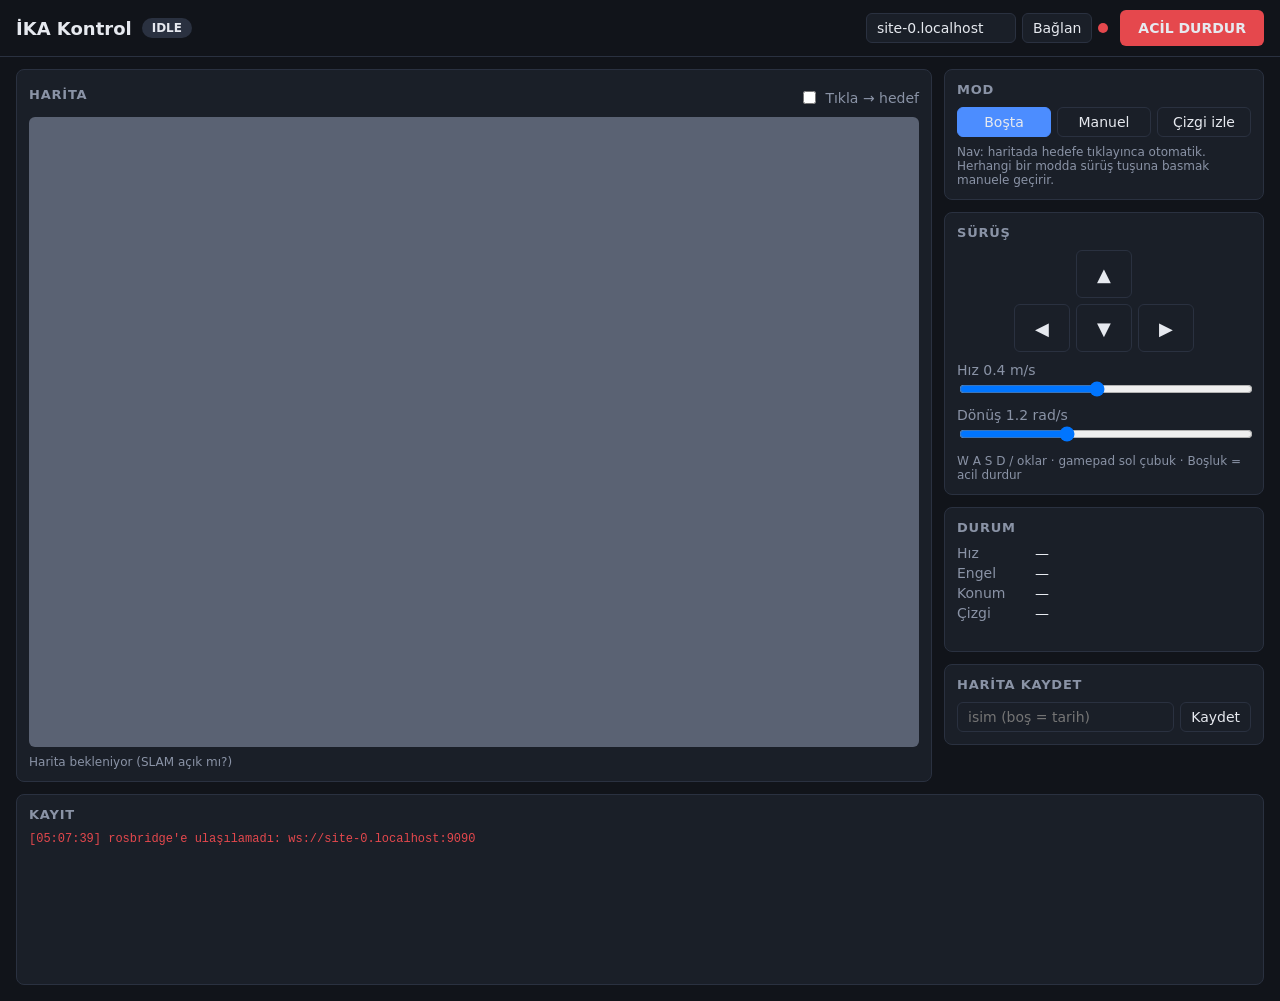
==== src/ika_gcs/web/index.html @ f063a177 "feat: persist native Gemstone setup and drive calibration" ====
<!DOCTYPE html>
<html lang="tr">
<head>
  <meta charset="utf-8">
  <meta name="viewport" content="width=device-width, initial-scale=1">
  <title>İKA Kontrol</title>
  <link rel="stylesheet" href="style.css">
</head>
<body>
  <header>
    <div class="brand">
      <h1>İKA Kontrol</h1>
      <span id="mode-badge" class="badge mode-idle">—</span>
    </div>
    <div class="conn">
      <input id="host" aria-label="robot adresi" title="robot adresi (port verilmezse 9090)" spellcheck="false">
      <button id="connect">Bağlan</button>
      <span id="conn-state" class="dot off" title="bağlantı"></span>
    </div>
    <button id="estop" class="estop" title="Boşluk tuşu">ACİL DURDUR</button>
    <button id="release" class="release hidden">Acil durdurmayı kaldır</button>
  </header>

  <main>
    <section class="panel map-panel">
      <div class="panel-head">
        <h2>Harita</h2>
        <label class="toggle"><input type="checkbox" id="goal-mode"> Tıkla → hedef</label>
      </div>
      <canvas id="map"></canvas>
      <p id="map-info" class="muted">Harita bekleniyor (SLAM açık mı?)</p>
    </section>

    <div class="side">
      <section class="panel">
        <h2>Mod</h2>
        <div class="modes">
          <button data-mode="idle">Boşta</button>
          <button data-mode="manual">Manuel</button>
          <button data-mode="line">Çizgi izle</button>
        </div>
        <p class="muted">Nav: haritada hedefe tıklayınca otomatik. Herhangi bir modda sürüş tuşuna basmak manuele geçirir.</p>
      </section>

      <section class="panel">
        <h2>Sürüş</h2>
        <div class="pad">
          <button class="key" data-v="1" data-w="0" style="grid-area:up">▲</button>
          <button class="key" data-v="0" data-w="1" style="grid-area:left">◀</button>
          <button class="key" data-v="-1" data-w="0" style="grid-area:down">▼</button>
          <button class="key" data-v="0" data-w="-1" style="grid-area:right">▶</button>
        </div>
        <label>Hız <span id="v-max-label"></span>
          <input id="v-max" type="range" min="0.05" max="0.8" step="0.01" value="0.4"></label>
        <label>Dönüş <span id="w-max-label"></span>
          <input id="w-max" type="range" min="0.2" max="3.0" step="0.1" value="1.2"></label>
        <p class="muted">W A S D / oklar · gamepad sol çubuk · Boşluk = acil durdur</p>
      </section>

      <section class="panel">
        <h2>Durum</h2>
        <dl class="stats">
          <dt>Hız</dt><dd id="speed">—</dd>
          <dt>Engel</dt><dd id="obstacle">—</dd>
          <dt>Konum</dt><dd id="pose">—</dd>
          <dt>Çizgi</dt><dd id="line-status">—</dd>
        </dl>
        <div id="line-sensors" class="sensors"></div>
        <p id="line-raw" class="muted raw"></p>
      </section>

      <section class="panel">
        <h2>Harita kaydet</h2>
        <div class="row">
          <input id="map-name" placeholder="isim (boş = tarih)" spellcheck="false">
          <button id="save-map">Kaydet</button>
        </div>
      </section>
    </div>
  </main>

  <section class="panel log-panel">
    <h2>Kayıt</h2>
    <div id="log"></div>
  </section>

  <script src="vendor/roslib.js"></script>
  <script src="app.js?v=turn-direction-2"></script>
</body>
</html>
---- src/ika_gcs/web/style.css ----
:root {
  --bg: #11141a;
  --panel: #1a1f28;
  --line: #2a3140;
  --text: #e6e9ef;
  --muted: #8a93a6;
  --accent: #4c8dff;
  --ok: #2ec27e;
  --warn: #f0a830;
  --danger: #e5484d;
  --free: #e7e9ee;
  --occupied: #11141a;
  --unknown: #5a6273;
  font-family: system-ui, -apple-system, "Segoe UI", sans-serif;
}

* { box-sizing: border-box; }

body {
  margin: 0;
  background: var(--bg);
  color: var(--text);
  font-size: 14px;
}

body.estop-active { box-shadow: inset 0 0 0 4px var(--danger); }

header {
  display: flex;
  flex-wrap: wrap;
  align-items: center;
  gap: 12px;
  padding: 10px 16px;
  border-bottom: 1px solid var(--line);
}

.brand { display: flex; align-items: center; gap: 10px; margin-right: auto; }
h1 { font-size: 18px; margin: 0; }
h2 { font-size: 13px; text-transform: uppercase; letter-spacing: .06em; color: var(--muted); margin: 0 0 10px; }

.badge {
  padding: 3px 10px;
  border-radius: 999px;
  font-weight: 600;
  font-size: 12px;
  background: var(--line);
}
.mode-manual { background: var(--accent); }
.mode-line { background: var(--ok); color: #071a10; }
.mode-nav { background: var(--warn); color: #241600; }
.mode-estop { background: var(--danger); }

.conn { display: flex; align-items: center; gap: 6px; }
.conn input { width: 150px; }
.dot { width: 10px; height: 10px; border-radius: 50%; display: inline-block; }
.dot.on { background: var(--ok); }
.dot.off { background: var(--danger); }

button, input {
  font: inherit;
  color: var(--text);
  background: var(--panel);
  border: 1px solid var(--line);
  border-radius: 6px;
  padding: 6px 10px;
}
button { cursor: pointer; }
button:hover { border-color: var(--accent); }
button.active { background: var(--accent); border-color: var(--accent); }

.estop, .release {
  font-weight: 700;
  padding: 10px 18px;
  border: none;
}
.estop { background: var(--danger); }
.release { background: var(--warn); color: #241600; }
.hidden { display: none; }

main {
  display: grid;
  grid-template-columns: minmax(0, 1fr) 320px;
  gap: 12px;
  padding: 12px 16px;
}

.panel {
  background: var(--panel);
  border: 1px solid var(--line);
  border-radius: 8px;
  padding: 12px;
}
.side { display: flex; flex-direction: column; gap: 12px; }
.panel-head { display: flex; justify-content: space-between; align-items: center; }
.toggle { color: var(--muted); display: flex; gap: 6px; align-items: center; margin-bottom: 10px; }

#map {
  width: 100%;
  height: min(70vh, 640px);
  background: var(--unknown);
  border-radius: 6px;
  display: block;
}
#map.goal { cursor: crosshair; }

.muted { color: var(--muted); font-size: 12px; margin: 8px 0 0; }

.modes { display: grid; grid-template-columns: repeat(3, 1fr); gap: 6px; }

.pad {
  display: grid;
  grid-template-areas: ". up ." "left down right";
  grid-template-columns: repeat(3, 56px);
  gap: 6px;
  justify-content: center;
  margin-bottom: 10px;
}
.key { height: 48px; font-size: 18px; touch-action: none; user-select: none; }
.key.pressed { background: var(--accent); }

label { display: block; color: var(--muted); margin-top: 6px; }
label input[type=range] { width: 100%; padding: 0; }

.stats { display: grid; grid-template-columns: 70px 1fr; gap: 4px 8px; margin: 0; }
.stats dt { color: var(--muted); }
.stats dd { margin: 0; font-variant-numeric: tabular-nums; }

.sensors { display: flex; gap: 6px; justify-content: center; margin-top: 10px; }
.sensors span {
  width: 18px;
  height: 18px;
  border-radius: 50%;
  border: 2px solid var(--line);
}
.sensors span.on { background: var(--ok); border-color: var(--ok); }

.raw { text-align: center; font-family: ui-monospace, Menlo, monospace; }

.row { display: flex; gap: 6px; }
.row input { flex: 1; min-width: 0; }

.log-panel { margin: 0 16px 16px; }
#log {
  height: 140px;
  overflow-y: auto;
  font-family: ui-monospace, Menlo, monospace;
  font-size: 12px;
}
#log .warn { color: var(--warn); }
#log .error { color: var(--danger); }

@media (max-width: 860px) {
  main { grid-template-columns: 1fr; }
  #map { height: 55vh; }
}
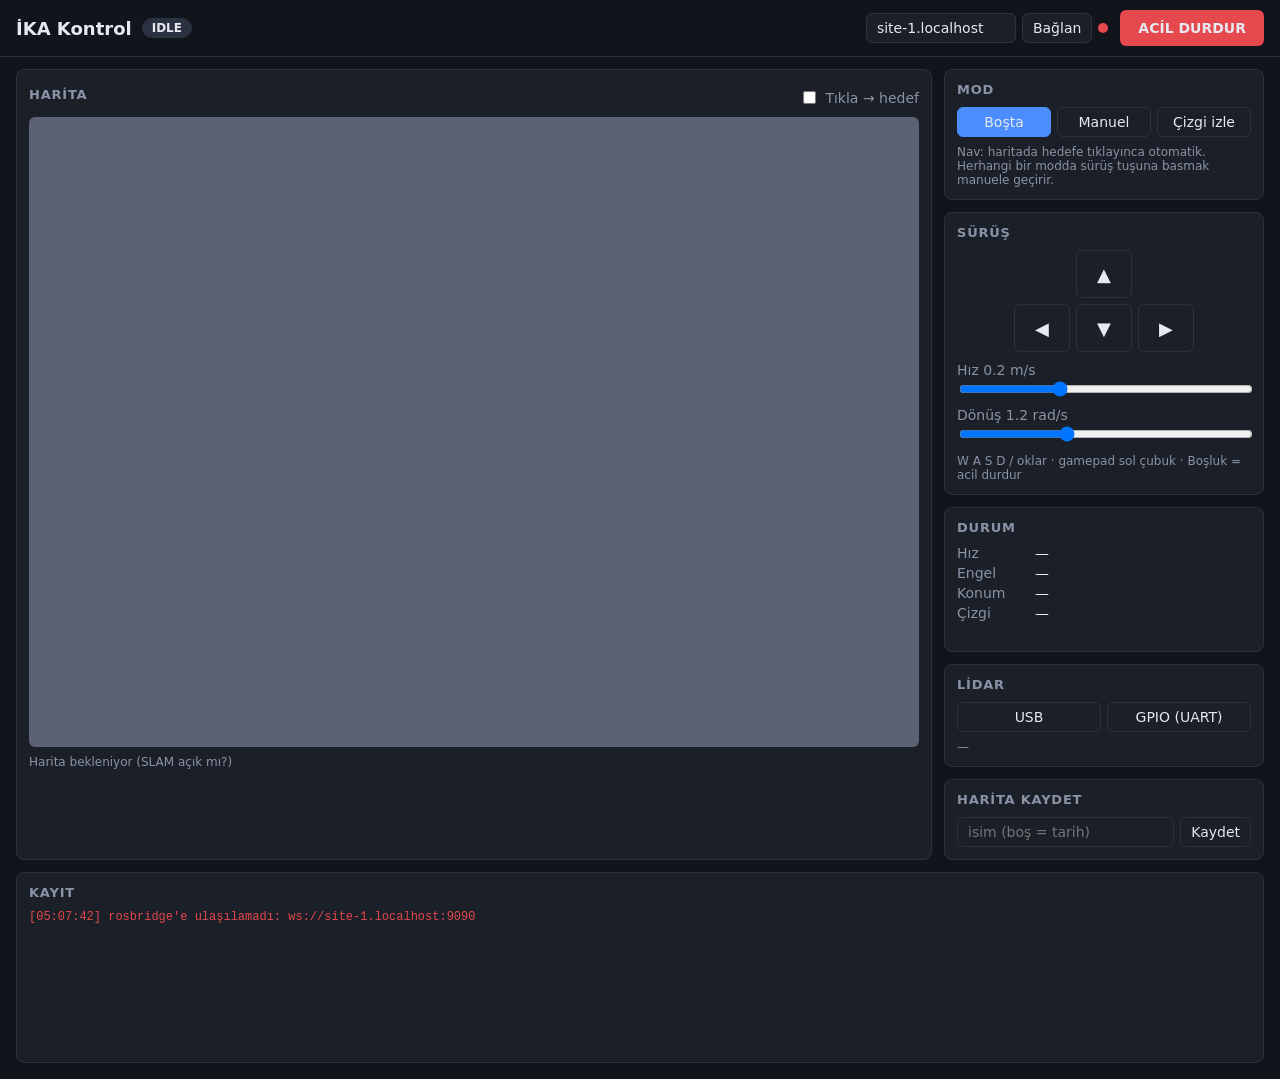
==== commit 58f0a207: "feat(lidar): select USB or GPIO lidar from the web UI lidar_manager_node replaces lidar_motor_node a" ====
--- a/src/ika_gcs/web/index.html
+++ b/src/ika_gcs/web/index.html
@@ -51,7 +51,7 @@
           <button class="key" data-v="0" data-w="-1" style="grid-area:right">▶</button>
         </div>
         <label>Hız <span id="v-max-label"></span>
-          <input id="v-max" type="range" min="0.05" max="0.8" step="0.01" value="0.4"></label>
+          <input id="v-max" type="range" min="0.05" max="0.5" step="0.01" value="0.2"></label>
         <label>Dönüş <span id="w-max-label"></span>
           <input id="w-max" type="range" min="0.2" max="3.0" step="0.1" value="1.2"></label>
         <p class="muted">W A S D / oklar · gamepad sol çubuk · Boşluk = acil durdur</p>
@@ -70,6 +70,15 @@
       </section>
 
       <section class="panel">
+        <h2>Lidar</h2>
+        <div class="modes two">
+          <button data-lidar="usb">USB</button>
+          <button data-lidar="gpio">GPIO (UART)</button>
+        </div>
+        <p id="lidar-status" class="muted">—</p>
+      </section>
+
+      <section class="panel">
         <h2>Harita kaydet</h2>
         <div class="row">
           <input id="map-name" placeholder="isim (boş = tarih)" spellcheck="false">
@@ -85,6 +94,6 @@
   </section>
 
   <script src="vendor/roslib.js"></script>
-  <script src="app.js?v=turn-direction-2"></script>
+  <script src="app.js"></script>
 </body>
 </html>
--- a/src/ika_gcs/web/style.css
+++ b/src/ika_gcs/web/style.css
@@ -106,6 +106,10 @@
 .muted { color: var(--muted); font-size: 12px; margin: 8px 0 0; }
 
 .modes { display: grid; grid-template-columns: repeat(3, 1fr); gap: 6px; }
+.modes.two { grid-template-columns: repeat(2, 1fr); }
+button:disabled { opacity: .5; cursor: wait; }
+.muted.ok { color: var(--ok); }
+.muted.warn { color: var(--warn); }
 
 .pad {
   display: grid;
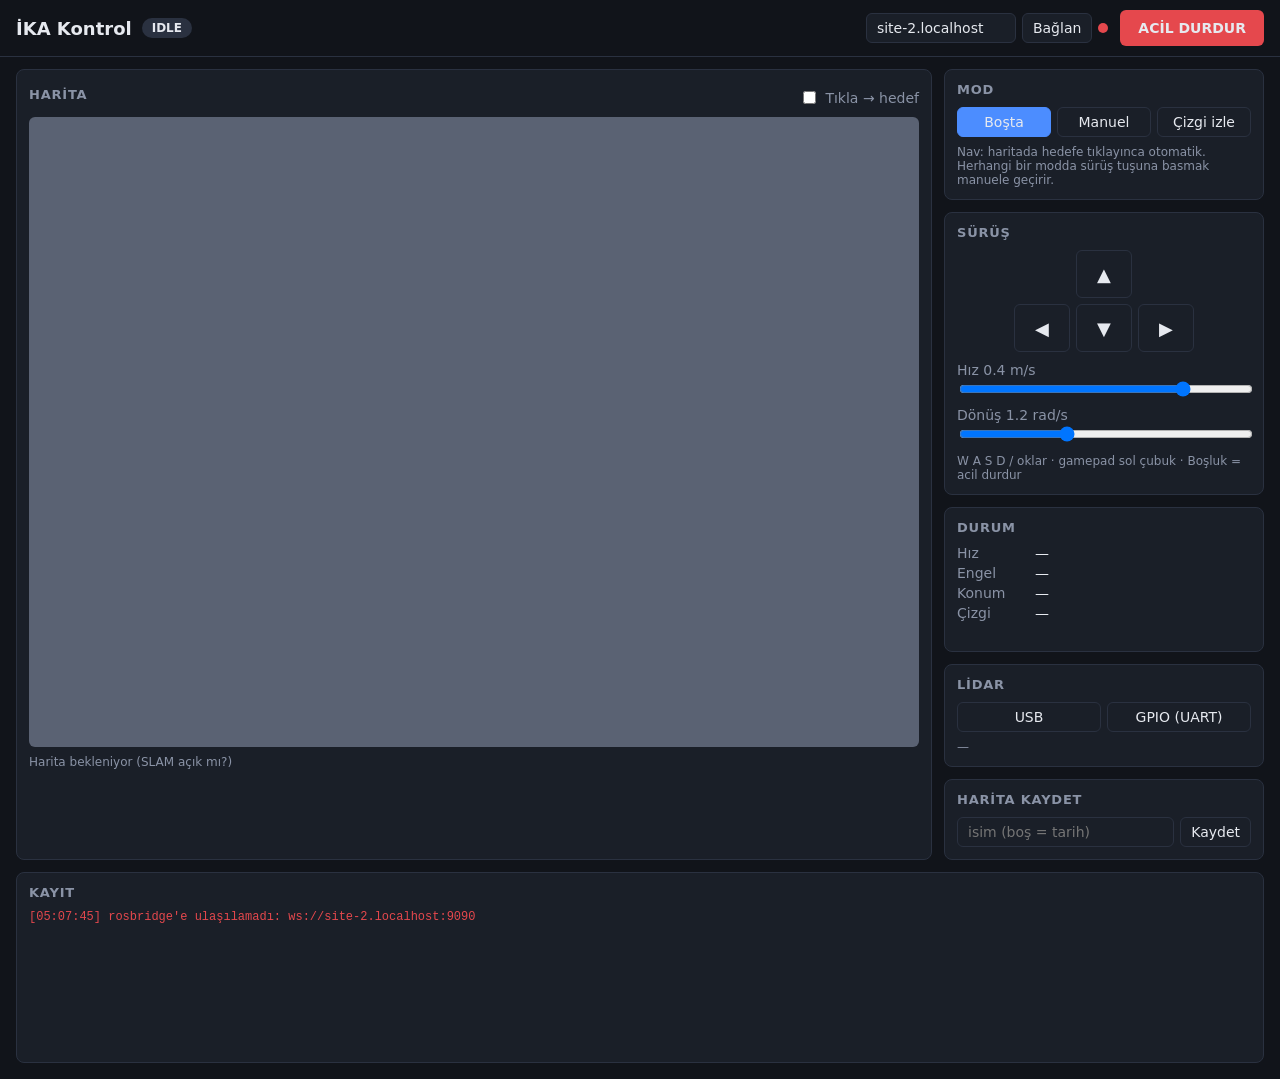
==== commit b71afbe8: "feat(deploy): make native install reproducible for multiple robots - install-native.sh: user/path in" ====
--- a/src/ika_gcs/web/index.html
+++ b/src/ika_gcs/web/index.html
@@ -51,7 +51,7 @@
           <button class="key" data-v="0" data-w="-1" style="grid-area:right">▶</button>
         </div>
         <label>Hız <span id="v-max-label"></span>
-          <input id="v-max" type="range" min="0.05" max="0.5" step="0.01" value="0.2"></label>
+          <input id="v-max" type="range" min="0.05" max="0.5" step="0.01" value="0.4"></label>
         <label>Dönüş <span id="w-max-label"></span>
           <input id="w-max" type="range" min="0.2" max="3.0" step="0.1" value="1.2"></label>
         <p class="muted">W A S D / oklar · gamepad sol çubuk · Boşluk = acil durdur</p>
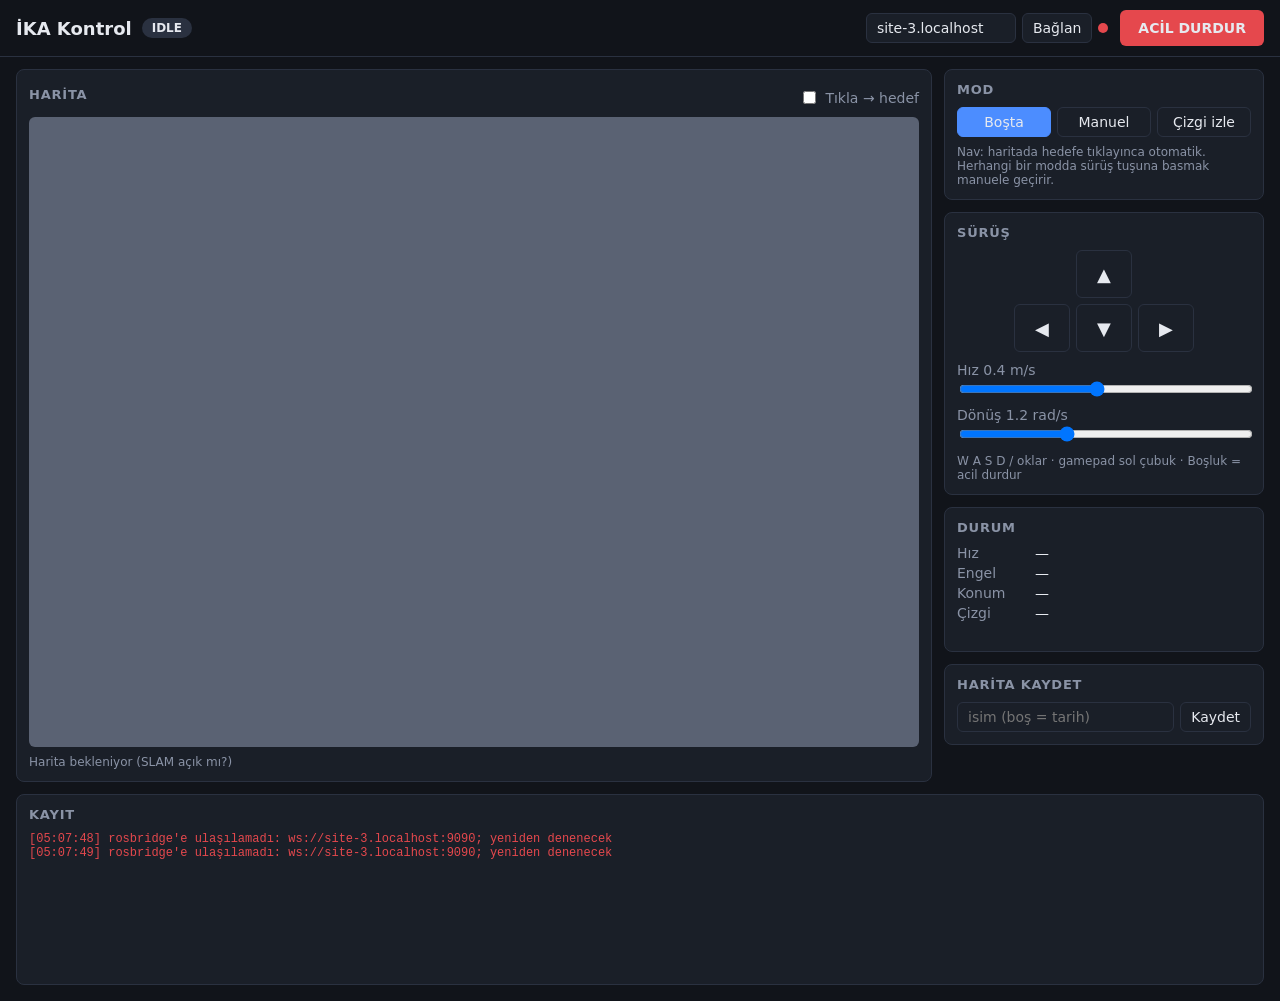
==== commit 0feda81d: "fix: reconnect web controls when rosbridge starts late" ====
--- a/src/ika_gcs/web/index.html
+++ b/src/ika_gcs/web/index.html
@@ -51,7 +51,7 @@
           <button class="key" data-v="0" data-w="-1" style="grid-area:right">▶</button>
         </div>
         <label>Hız <span id="v-max-label"></span>
-          <input id="v-max" type="range" min="0.05" max="0.5" step="0.01" value="0.4"></label>
+          <input id="v-max" type="range" min="0.05" max="0.8" step="0.01" value="0.4"></label>
         <label>Dönüş <span id="w-max-label"></span>
           <input id="w-max" type="range" min="0.2" max="3.0" step="0.1" value="1.2"></label>
         <p class="muted">W A S D / oklar · gamepad sol çubuk · Boşluk = acil durdur</p>
@@ -70,15 +70,6 @@
       </section>
 
       <section class="panel">
-        <h2>Lidar</h2>
-        <div class="modes two">
-          <button data-lidar="usb">USB</button>
-          <button data-lidar="gpio">GPIO (UART)</button>
-        </div>
-        <p id="lidar-status" class="muted">—</p>
-      </section>
-
-      <section class="panel">
         <h2>Harita kaydet</h2>
         <div class="row">
           <input id="map-name" placeholder="isim (boş = tarih)" spellcheck="false">
@@ -94,6 +85,6 @@
   </section>
 
   <script src="vendor/roslib.js"></script>
-  <script src="app.js"></script>
+  <script src="app.js?v=reconnect-3"></script>
 </body>
 </html>
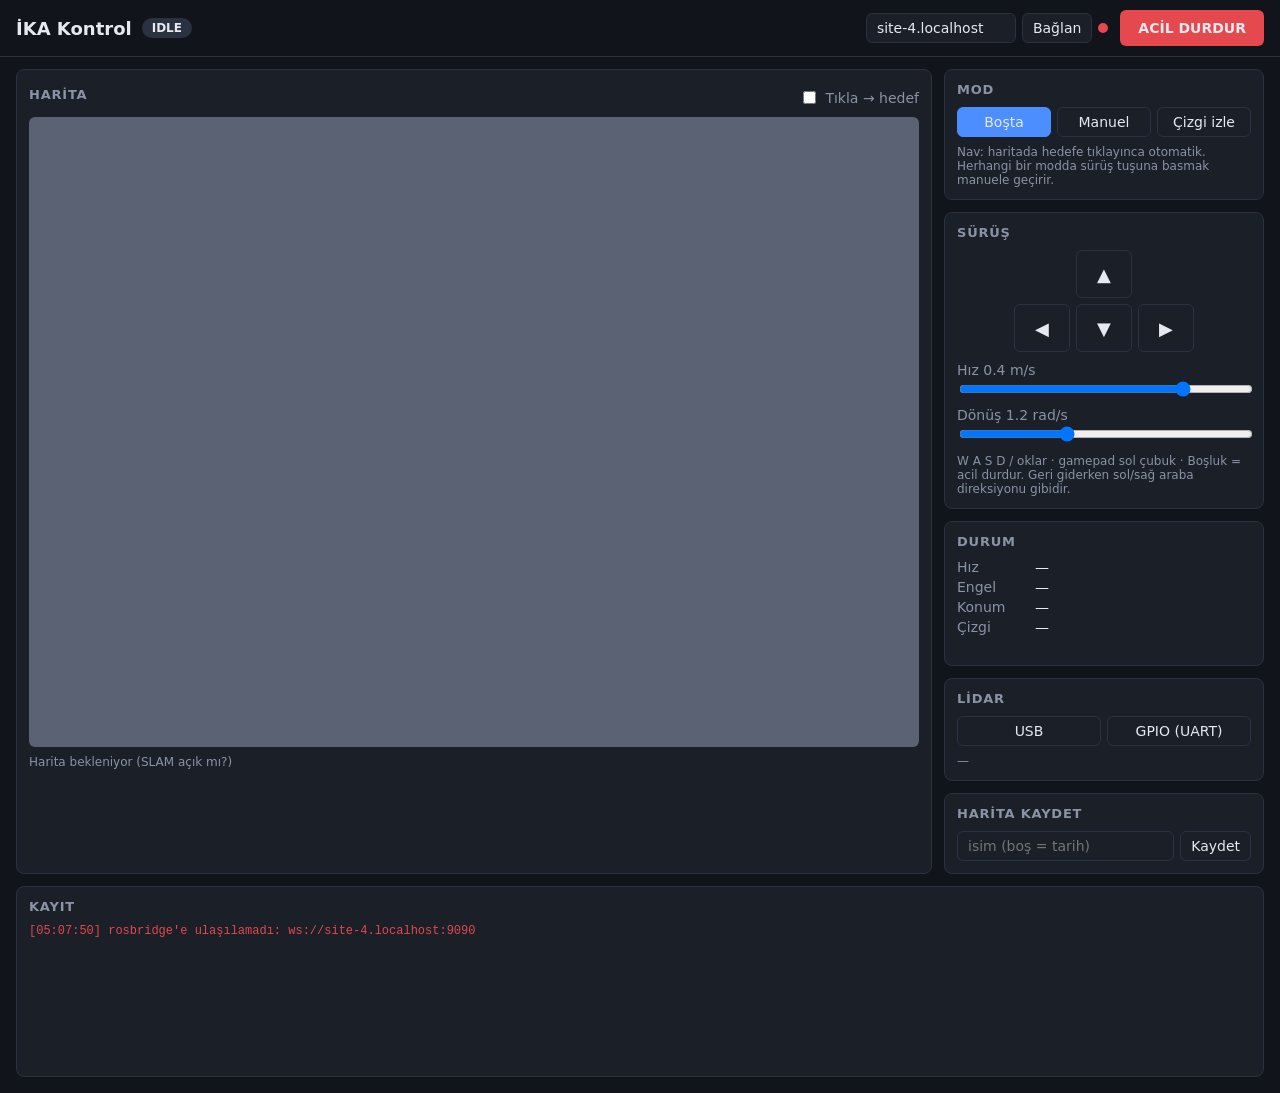
==== commit 6c227db9: "feat(gcs): car-like steering when reversing in manual driving Only the browser's key/stick mapping c" ====
--- a/src/ika_gcs/web/index.html
+++ b/src/ika_gcs/web/index.html
@@ -51,10 +51,11 @@
           <button class="key" data-v="0" data-w="-1" style="grid-area:right">▶</button>
         </div>
         <label>Hız <span id="v-max-label"></span>
-          <input id="v-max" type="range" min="0.05" max="0.8" step="0.01" value="0.4"></label>
+          <input id="v-max" type="range" min="0.05" max="0.5" step="0.01" value="0.4"></label>
         <label>Dönüş <span id="w-max-label"></span>
           <input id="w-max" type="range" min="0.2" max="3.0" step="0.1" value="1.2"></label>
-        <p class="muted">W A S D / oklar · gamepad sol çubuk · Boşluk = acil durdur</p>
+        <p class="muted">W A S D / oklar · gamepad sol çubuk · Boşluk = acil durdur.
+          Geri giderken sol/sağ araba direksiyonu gibidir.</p>
       </section>
 
       <section class="panel">
@@ -67,6 +68,15 @@
         </dl>
         <div id="line-sensors" class="sensors"></div>
         <p id="line-raw" class="muted raw"></p>
+      </section>
+
+      <section class="panel">
+        <h2>Lidar</h2>
+        <div class="modes two">
+          <button data-lidar="usb">USB</button>
+          <button data-lidar="gpio">GPIO (UART)</button>
+        </div>
+        <p id="lidar-status" class="muted">—</p>
       </section>
 
       <section class="panel">
@@ -85,6 +95,6 @@
   </section>
 
   <script src="vendor/roslib.js"></script>
-  <script src="app.js?v=reconnect-3"></script>
+  <script src="app.js"></script>
 </body>
 </html>
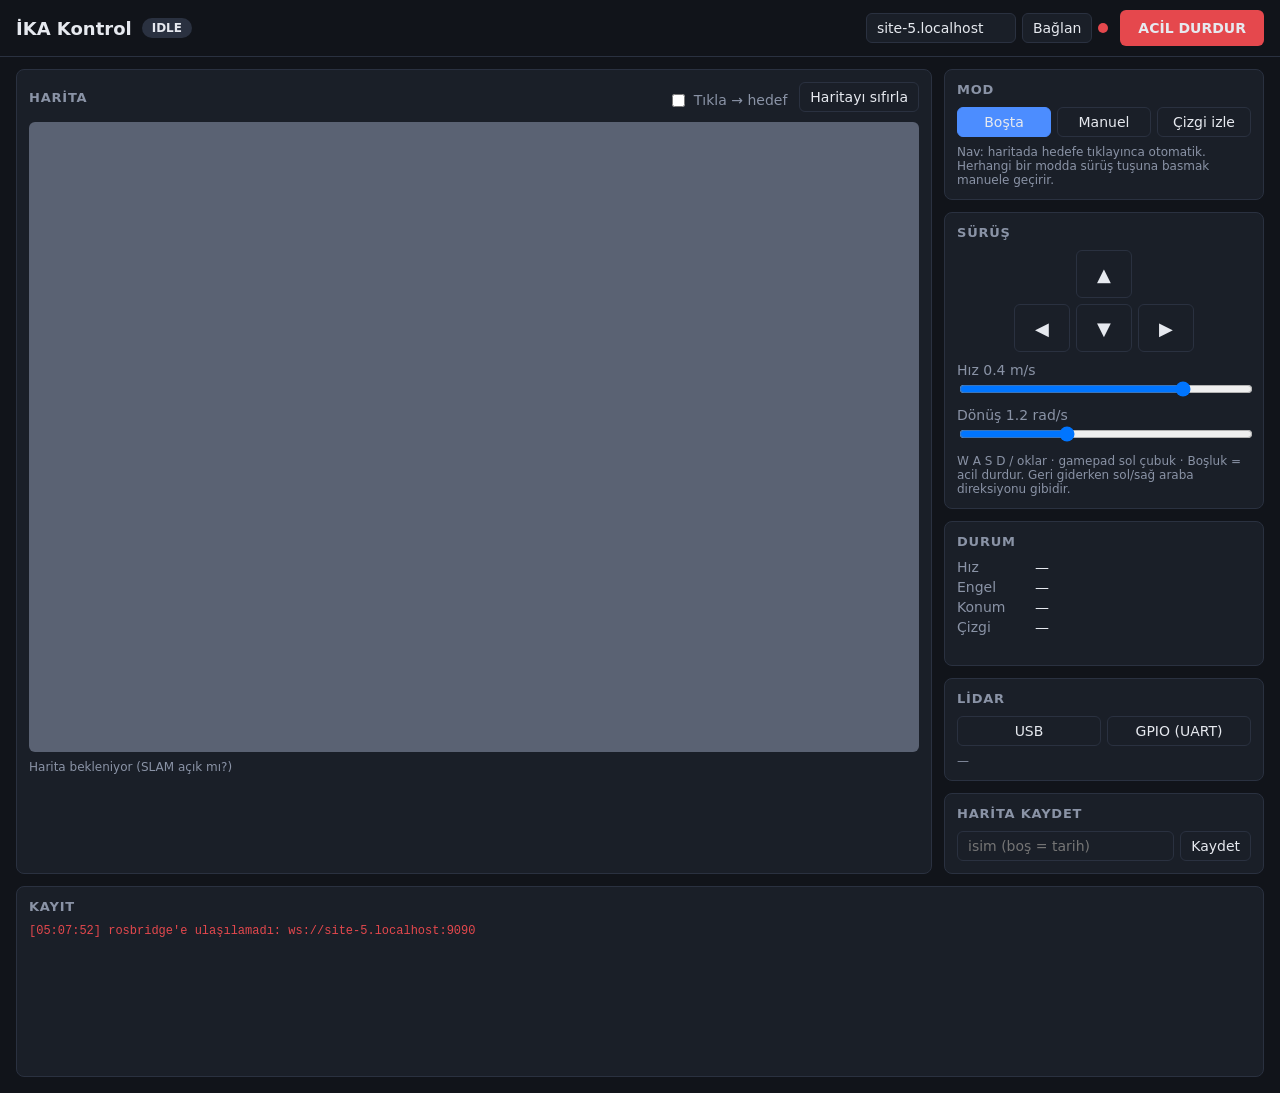
==== commit 8270df6a: "feat(gcs): reset the map and robot pose from the web UI /ika/reset_map (std_srvs/Trigger) in map_man" ====
--- a/src/ika_gcs/web/index.html
+++ b/src/ika_gcs/web/index.html
@@ -25,7 +25,10 @@
     <section class="panel map-panel">
       <div class="panel-head">
         <h2>Harita</h2>
-        <label class="toggle"><input type="checkbox" id="goal-mode"> Tıkla → hedef</label>
+        <div class="row">
+          <label class="toggle"><input type="checkbox" id="goal-mode"> Tıkla → hedef</label>
+          <button id="reset-map" title="Haritayı ve robotun konumunu sıfırlar">Haritayı sıfırla</button>
+        </div>
       </div>
       <canvas id="map"></canvas>
       <p id="map-info" class="muted">Harita bekleniyor (SLAM açık mı?)</p>
--- a/src/ika_gcs/web/style.css
+++ b/src/ika_gcs/web/style.css
@@ -93,6 +93,9 @@
 .side { display: flex; flex-direction: column; gap: 12px; }
 .panel-head { display: flex; justify-content: space-between; align-items: center; }
 .toggle { color: var(--muted); display: flex; gap: 6px; align-items: center; margin-bottom: 10px; }
+.panel-head .row { align-items: center; gap: 12px; }
+#reset-map { margin-bottom: 10px; }
+#reset-map.armed { background: var(--warn); border-color: var(--warn); color: #241600; }
 
 #map {
   width: 100%;
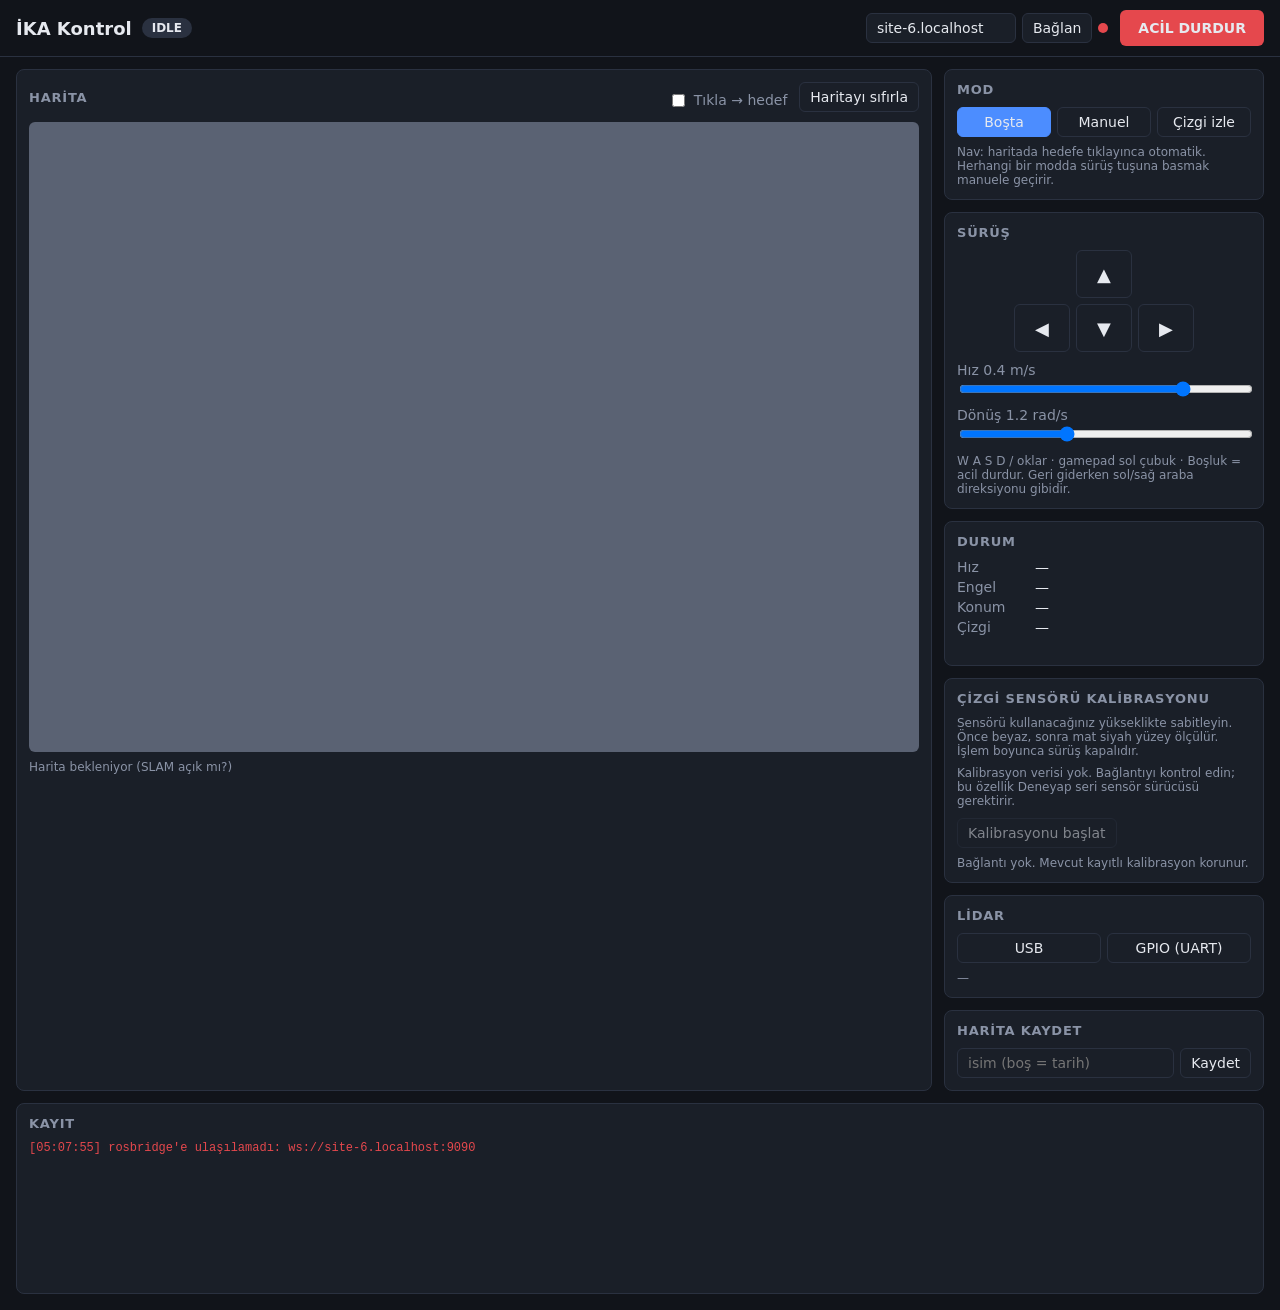
==== commit 15fbc4fa: "feat(gcs): calibrate the Deneyap line sensor from the web UI" ====
--- a/src/ika_gcs/web/index.html
+++ b/src/ika_gcs/web/index.html
@@ -73,6 +73,26 @@
         <p id="line-raw" class="muted raw"></p>
       </section>
 
+      <section class="panel" aria-labelledby="calibration-title">
+        <h2 id="calibration-title">Çizgi sensörü kalibrasyonu</h2>
+        <p class="muted">Sensörü kullanacağınız yükseklikte sabitleyin. Önce beyaz,
+          sonra mat siyah yüzey ölçülür. İşlem boyunca sürüş kapalıdır.</p>
+        <p id="calibration-saved" class="muted">Sensör durumu bekleniyor…</p>
+        <div class="row calibration-actions">
+          <button id="calibration-start" disabled>Kalibrasyonu başlat</button>
+          <button id="calibration-cancel" class="hidden">Kapat</button>
+        </div>
+        <p id="calibration-message" class="muted" role="status" aria-live="polite"></p>
+        <button id="calibration-capture" class="hidden" disabled>Beyaz hazır — ölç</button>
+        <div class="calibration-table-wrap">
+          <table id="calibration-table" class="hidden">
+            <caption>Son kayıtlı referanslar (mV)</caption>
+            <thead><tr><th>Göz</th><th>Beyaz</th><th>Siyah</th><th>Eşik</th><th>Fark</th></tr></thead>
+            <tbody id="calibration-values"></tbody>
+          </table>
+        </div>
+      </section>
+
       <section class="panel">
         <h2>Lidar</h2>
         <div class="modes two">
@@ -98,6 +118,7 @@
   </section>
 
   <script src="vendor/roslib.js"></script>
+  <script src="calibration.js"></script>
   <script src="app.js"></script>
 </body>
 </html>
--- a/src/ika_gcs/web/style.css
+++ b/src/ika_gcs/web/style.css
@@ -143,6 +143,16 @@
 
 .raw { text-align: center; font-family: ui-monospace, Menlo, monospace; }
 
+.calibration-actions { margin-top: 10px; flex-wrap: wrap; }
+#calibration-capture { width: 100%; margin-top: 10px; border-color: var(--accent); }
+.calibration-table-wrap { overflow-x: auto; }
+#calibration-table { width: 100%; margin-top: 12px; border-collapse: collapse; font-size: 12px; }
+#calibration-table caption { text-align: left; color: var(--muted); margin-bottom: 6px; }
+#calibration-table th, #calibration-table td { padding: 4px; text-align: right; }
+#calibration-table th:first-child, #calibration-table td:first-child { text-align: left; }
+#calibration-table tbody tr { border-top: 1px solid var(--line); }
+#calibration-table .warn { color: var(--warn); }
+
 .row { display: flex; gap: 6px; }
 .row input { flex: 1; min-width: 0; }
 
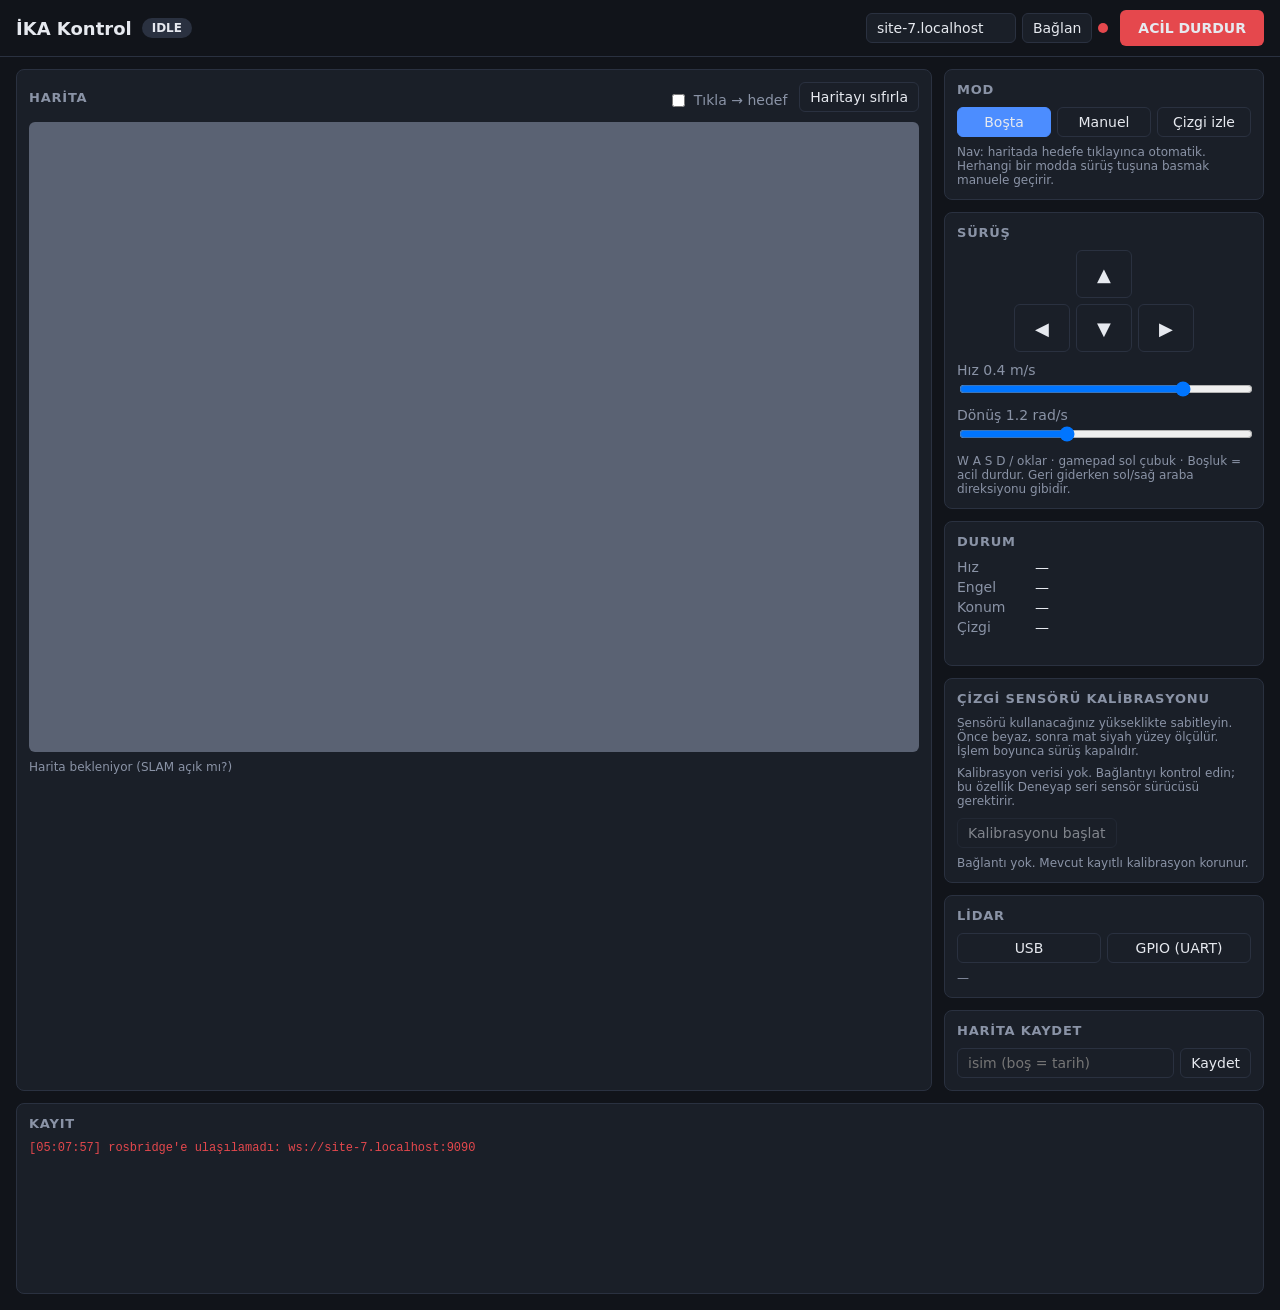
==== commit f28d2121: "fix(gcs): refresh browser assets when installing calibration UI" ====
--- a/src/ika_gcs/web/index.html
+++ b/src/ika_gcs/web/index.html
@@ -4,7 +4,7 @@
   <meta charset="utf-8">
   <meta name="viewport" content="width=device-width, initial-scale=1">
   <title>İKA Kontrol</title>
-  <link rel="stylesheet" href="style.css">
+  <link rel="stylesheet" href="style.css?v=line-calibration-1">
 </head>
 <body>
   <header>
@@ -118,7 +118,7 @@
   </section>
 
   <script src="vendor/roslib.js"></script>
-  <script src="calibration.js"></script>
-  <script src="app.js"></script>
+  <script src="calibration.js?v=line-calibration-1"></script>
+  <script src="app.js?v=line-calibration-1"></script>
 </body>
 </html>
